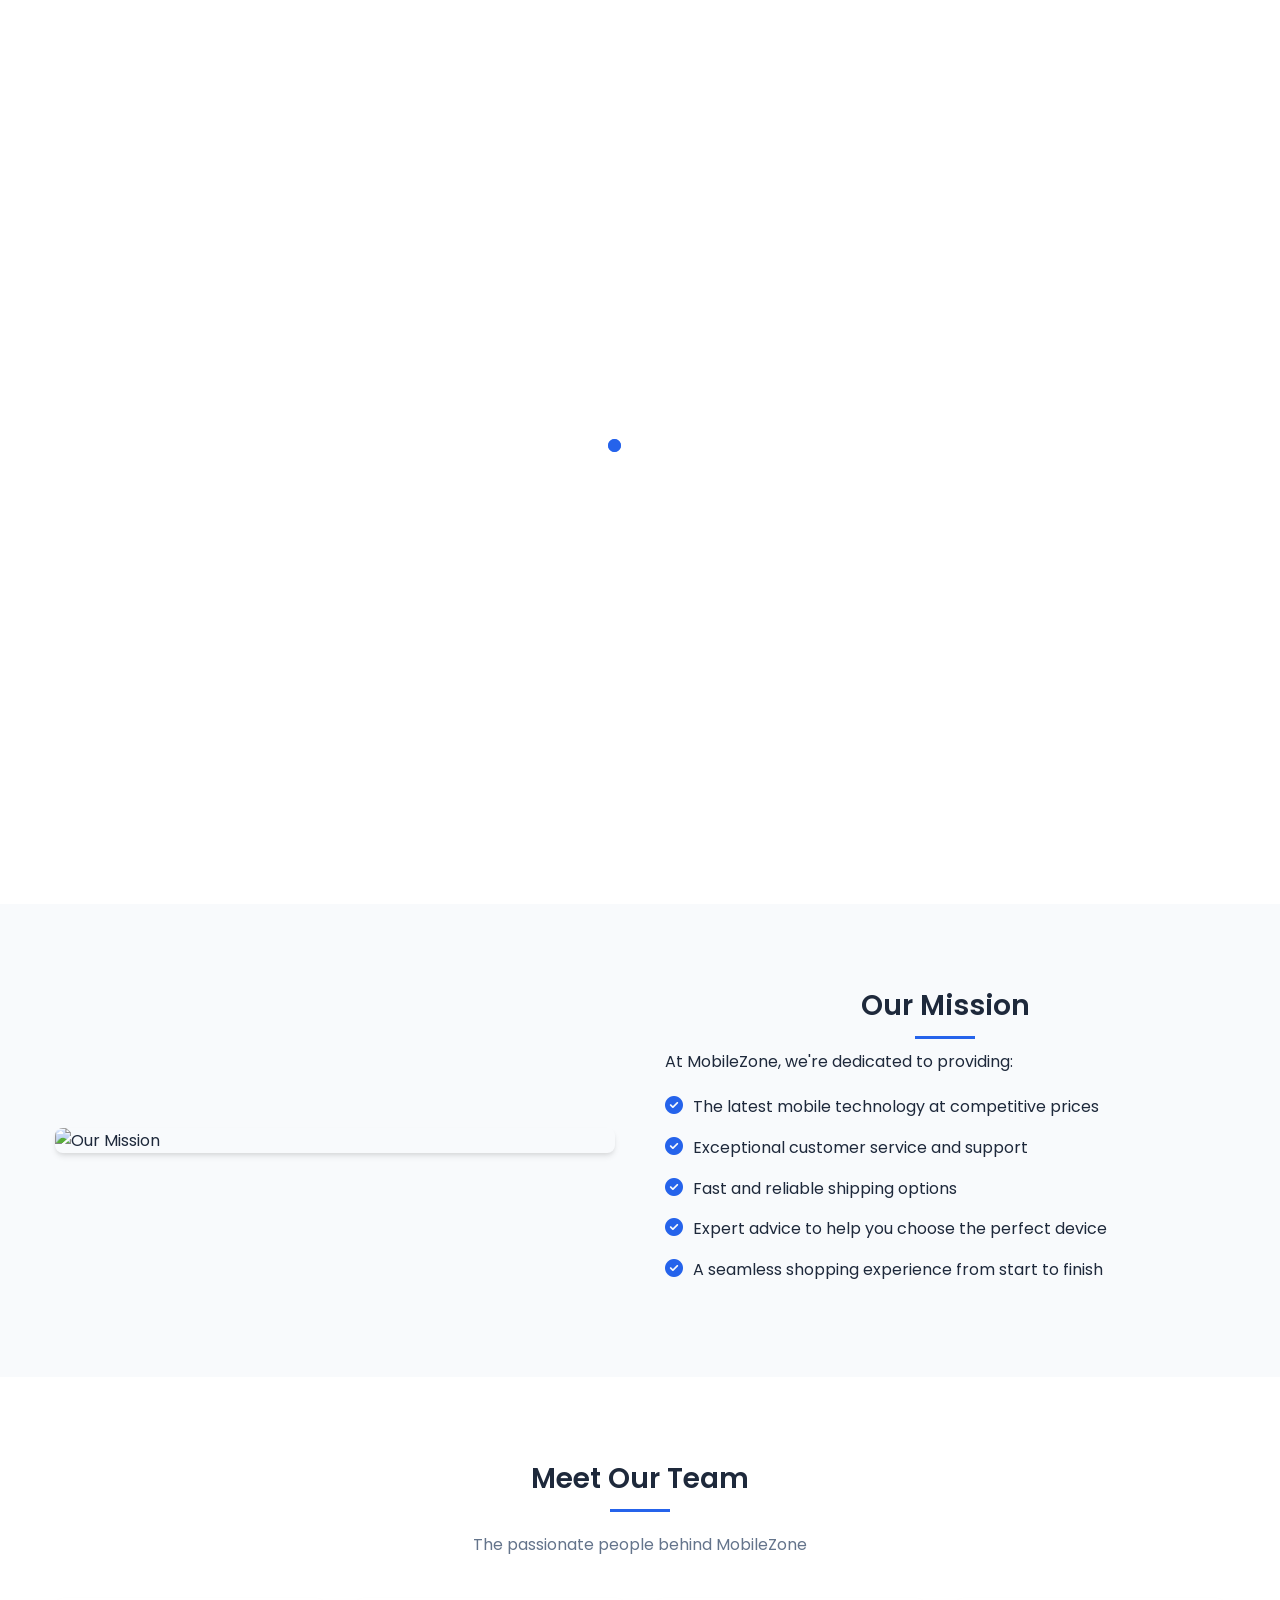
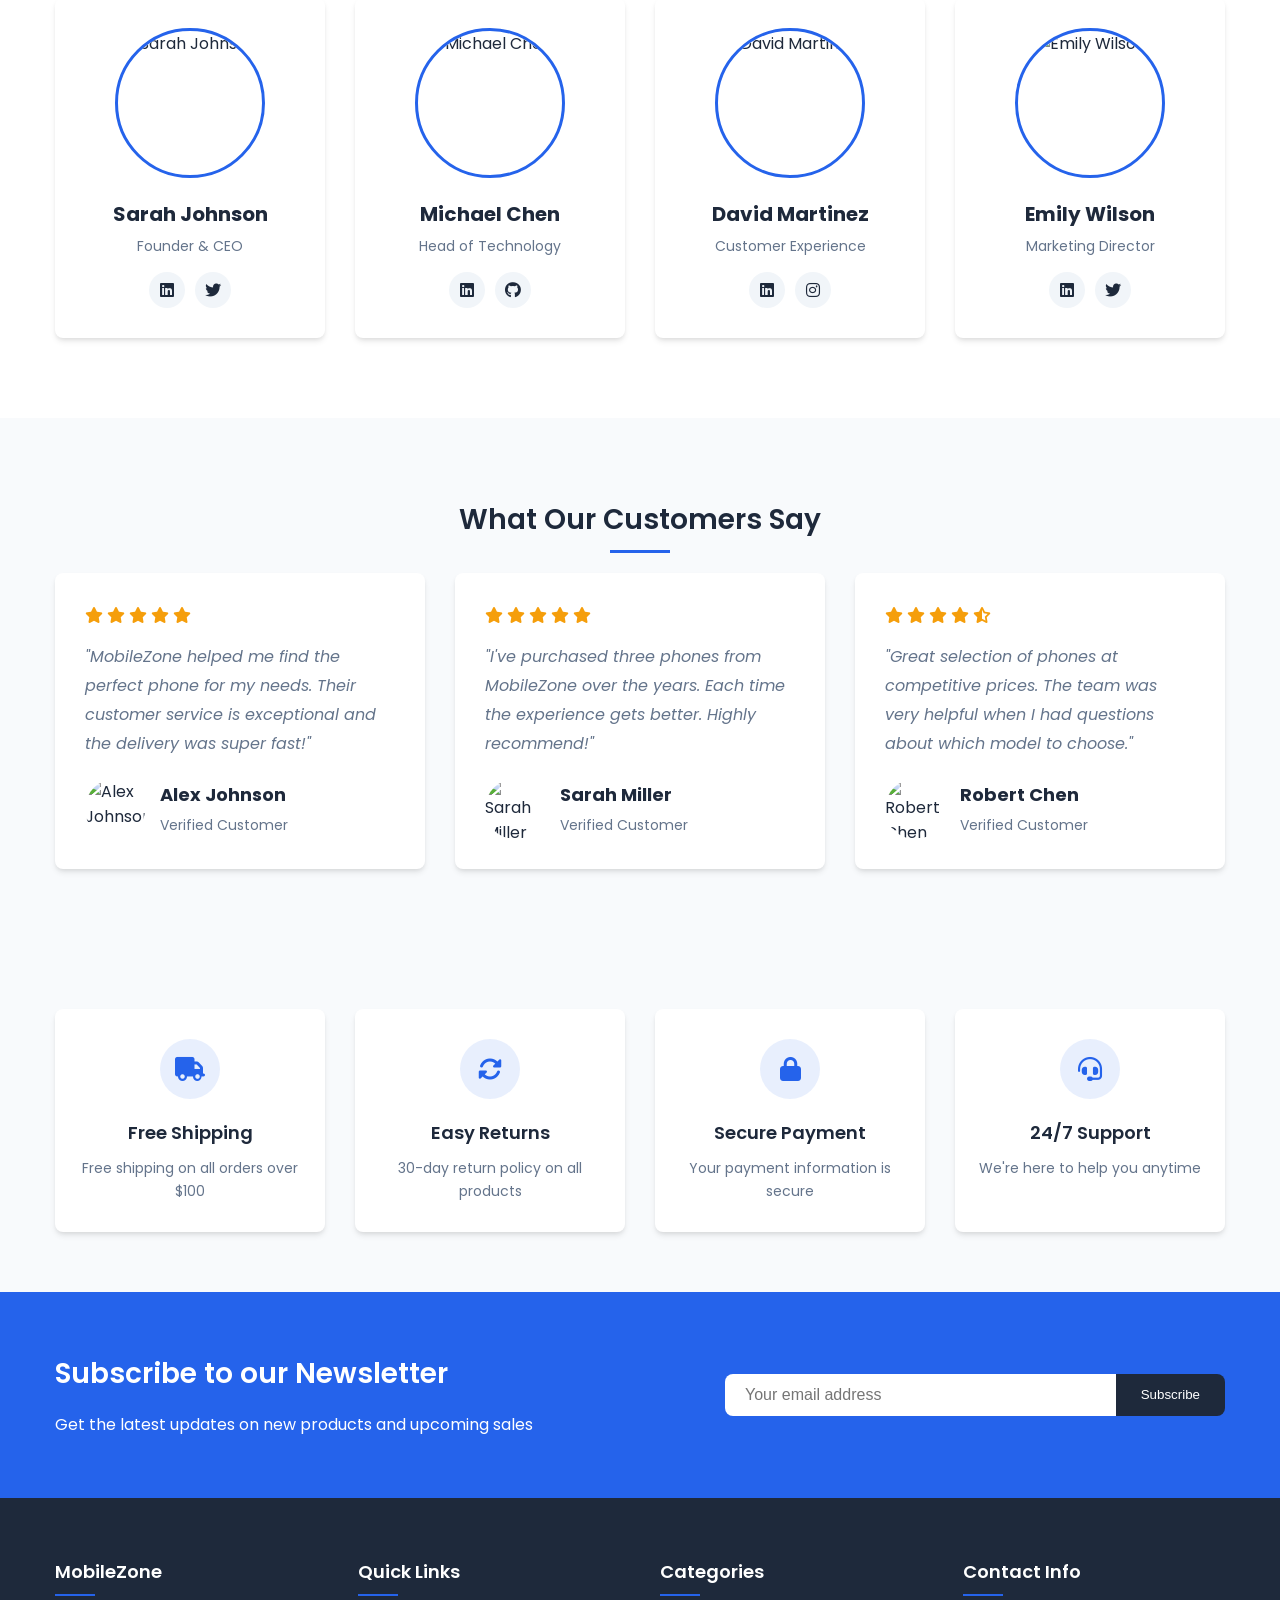
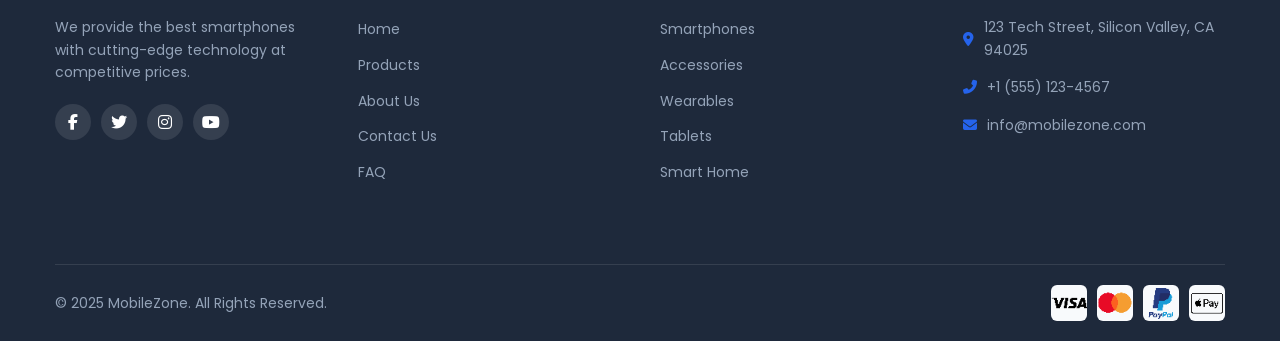
==== about.html @ f5adbccd "Add files via upload" ====
<!DOCTYPE html>
<html lang="en">

<head>
    <meta charset="UTF-8">
    <meta name="viewport" content="width=device-width, initial-scale=1.0">
    <title>About Us - MobileZone</title>
    <link rel="stylesheet" href="https://cdnjs.cloudflare.com/ajax/libs/font-awesome/6.4.0/css/all.min.css">
    <link href="https://fonts.googleapis.com/css2?family=Poppins:wght@300;400;500;600;700&display=swap"
        rel="stylesheet">
    <link rel="stylesheet" href="css/style.css">
</head>

<body>
    <!-- Preloader -->
    <div class="preloader">
        <div class="preloader-inner">
            <div class="preloader-icon">
                <span></span>
                <span></span>
            </div>
        </div>
    </div>

    <!-- Main Wrapper -->
    <div id="barba-wrapper">
        <div class="barba-container" data-namespace="about">
            <!-- Header -->
            <header class="header">
                <div class="container">
                    <div class="header-inner">
                        <a href="index.html" class="logo">Mobile<span>Zone</span></a>
                        <nav class="navbar">
                            <ul>
                                <li><a href="index.html" class="active">Home</a></li>
                                <li><a href="products.html">Products</a></li>
                                <li><a href="about.html">About</a></li>
                                <li><a href="contact.html">Contact</a></li>
                            </ul>
                        </nav>
                        <div class="header-right">
                            <a href="#" class="search-btn"><i class="fas fa-search"></i></a>
                            <a href="#" class="cart-btn"><i class="fas fa-shopping-cart"></i><span>0</span></a>
                            <div class="mobile-menu-btn">
                                <span></span>
                                <span></span>
                                <span></span>
                            </div>
                        </div>
                    </div>
                </div>
            </header>

            <!-- About Hero Section -->
            <section class="page-hero about-hero">
                <div class="container">
                    <h1 data-aos="fade-up">About MobileZone</h1>
                    <p data-aos="fade-up" data-aos-delay="200">Our story, mission, and values</p>
                </div>
            </section>

            <!-- About Content -->
            <section class="about-section">
                <div class="container">
                    <div class="about-grid">
                        <div class="about-content" data-aos="fade-right">
                            <h2 class="section-title">Our Story</h2>
                            <p>Founded in 2015, MobileZone began as a small tech shop with a big vision: to make
                                cutting-edge mobile technology accessible to everyone. What started as a single
                                storefront has grown into a leading online destination for smartphones and accessories.
                            </p>
                            <p>Our journey has been fueled by a passion for technology and a commitment to customer
                                satisfaction. We carefully curate our product selection to bring you only the best
                                devices from trusted brands.</p>
                            <div class="about-stats">
                                <div class="stat-item">
                                    <h3>8+</h3>
                                    <p>Years in Business</p>
                                </div>
                                <div class="stat-item">
                                    <h3>50K+</h3>
                                    <p>Happy Customers</p>
                                </div>
                                <div class="stat-item">
                                    <h3>100+</h3>
                                    <p>Brands Available</p>
                                </div>
                            </div>
                        </div>
                        <div class="about-image" data-aos="fade-left">
                            <img src="https://placehold.co/600x500" alt="Our Store">
                        </div>
                    </div>
                </div>
            </section>

            <!-- Mission Section -->
            <section class="mission-section">
                <div class="container">
                    <div class="mission-grid">
                        <div class="mission-image" data-aos="fade-right">
                            <img src="https://placehold.co/500x400" alt="Our Mission">
                        </div>
                        <div class="mission-content" data-aos="fade-left">
                            <h2 class="section-title">Our Mission</h2>
                            <p>At MobileZone, we're dedicated to providing:</p>
                            <ul class="mission-list">
                                <li><i class="fas fa-check-circle"></i> The latest mobile technology at competitive
                                    prices</li>
                                <li><i class="fas fa-check-circle"></i> Exceptional customer service and support</li>
                                <li><i class="fas fa-check-circle"></i> Fast and reliable shipping options</li>
                                <li><i class="fas fa-check-circle"></i> Expert advice to help you choose the perfect
                                    device</li>
                                <li><i class="fas fa-check-circle"></i> A seamless shopping experience from start to
                                    finish</li>
                            </ul>
                        </div>
                    </div>
                </div>
            </section>

            <!-- Team Section -->
            <section class="team-section">
                <div class="container">
                    <h2 class="section-title" data-aos="fade-up">Meet Our Team</h2>
                    <p class="section-subtitle" data-aos="fade-up" data-aos-delay="100">The passionate people behind
                        MobileZone</p>
                    <div class="team-grid">
                        <div class="team-member" data-aos="fade-up" data-aos-delay="200">
                            <div class="member-image">
                                <img src="https://placehold.co/300x300" alt="Sarah Johnson">
                            </div>
                            <h3>Sarah Johnson</h3>
                            <p class="position">Founder & CEO</p>
                            <div class="member-social">
                                <a href="#"><i class="fab fa-linkedin"></i></a>
                                <a href="#"><i class="fab fa-twitter"></i></a>
                            </div>
                        </div>
                        <div class="team-member" data-aos="fade-up" data-aos-delay="300">
                            <div class="member-image">
                                <img src="https://placehold.co/300x300" alt="Michael Chen">
                            </div>
                            <h3>Michael Chen</h3>
                            <p class="position">Head of Technology</p>
                            <div class="member-social">
                                <a href="#"><i class="fab fa-linkedin"></i></a>
                                <a href="#"><i class="fab fa-github"></i></a>
                            </div>
                        </div>
                        <div class="team-member" data-aos="fade-up" data-aos-delay="400">
                            <div class="member-image">
                                <img src="https://placehold.co/300x300" alt="David Martinez">
                            </div>
                            <h3>David Martinez</h3>
                            <p class="position">Customer Experience</p>
                            <div class="member-social">
                                <a href="#"><i class="fab fa-linkedin"></i></a>
                                <a href="#"><i class="fab fa-instagram"></i></a>
                            </div>
                        </div>
                        <div class="team-member" data-aos="fade-up" data-aos-delay="500">
                            <div class="member-image">
                                <img src="https://placehold.co/300x300" alt="Emily Wilson">
                            </div>
                            <h3>Emily Wilson</h3>
                            <p class="position">Marketing Director</p>
                            <div class="member-social">
                                <a href="#"><i class="fab fa-linkedin"></i></a>
                                <a href="#"><i class="fab fa-twitter"></i></a>
                            </div>
                        </div>
                    </div>
                </div>
            </section>

            <!-- Testimonials -->
            <section class="testimonials-section">
                <div class="container">
                    <h2 class="section-title" data-aos="fade-up">What Our Customers Say</h2>
                    <div class="testimonials-grid">
                        <div class="testimonial-card" data-aos="fade-up" data-aos-delay="100">
                            <div class="testimonial-content">
                                <div class="rating">
                                    <i class="fas fa-star"></i>
                                    <i class="fas fa-star"></i>
                                    <i class="fas fa-star"></i>
                                    <i class="fas fa-star"></i>
                                    <i class="fas fa-star"></i>
                                </div>
                                <p>"MobileZone helped me find the perfect phone for my needs. Their customer service is
                                    exceptional and the delivery was super fast!"</p>
                            </div>
                            <div class="testimonial-author">
                                <img src="https://placehold.co/80x80" alt="Alex Johnson">
                                <div class="author-info">
                                    <h4>Alex Johnson</h4>
                                    <p>Verified Customer</p>
                                </div>
                            </div>
                        </div>
                        <div class="testimonial-card" data-aos="fade-up" data-aos-delay="200">
                            <div class="testimonial-content">
                                <div class="rating">
                                    <i class="fas fa-star"></i>
                                    <i class="fas fa-star"></i>
                                    <i class="fas fa-star"></i>
                                    <i class="fas fa-star"></i>
                                    <i class="fas fa-star"></i>
                                </div>
                                <p>"I've purchased three phones from MobileZone over the years. Each time the experience
                                    gets better. Highly recommend!"</p>
                            </div>
                            <div class="testimonial-author">
                                <img src="https://placehold.co/80x80" alt="Sarah Miller">
                                <div class="author-info">
                                    <h4>Sarah Miller</h4>
                                    <p>Verified Customer</p>
                                </div>
                            </div>
                        </div>
                        <div class="testimonial-card" data-aos="fade-up" data-aos-delay="300">
                            <div class="testimonial-content">
                                <div class="rating">
                                    <i class="fas fa-star"></i>
                                    <i class="fas fa-star"></i>
                                    <i class="fas fa-star"></i>
                                    <i class="fas fa-star"></i>
                                    <i class="fas fa-star-half-alt"></i>
                                </div>
                                <p>"Great selection of phones at competitive prices. The team was very helpful when I
                                    had questions about which model to choose."</p>
                            </div>
                            <div class="testimonial-author">
                                <img src="https://placehold.co/80x80" alt="Robert Chen">
                                <div class="author-info">
                                    <h4>Robert Chen</h4>
                                    <p>Verified Customer</p>
                                </div>
                            </div>
                        </div>
                    </div>
                </div>
            </section>

            <!-- Features Section -->
            <section class="features-section">
                <div class="container">
                    <div class="features-grid">
                        <div class="feature-item" data-aos="fade-up">
                            <div class="feature-icon">
                                <i class="fas fa-truck"></i>
                            </div>
                            <h4 class="feature-title">Free Shipping</h4>
                            <p class="feature-text">Free shipping on all orders over $100</p>
                        </div>
                        <div class="feature-item" data-aos="fade-up" data-aos-delay="100">
                            <div class="feature-icon">
                                <i class="fas fa-sync-alt"></i>
                            </div>
                            <h4 class="feature-title">Easy Returns</h4>
                            <p class="feature-text">30-day return policy on all products</p>
                        </div>
                        <div class="feature-item" data-aos="fade-up" data-aos-delay="200">
                            <div class="feature-icon">
                                <i class="fas fa-lock"></i>
                            </div>
                            <h4 class="feature-title">Secure Payment</h4>
                            <p class="feature-text">Your payment information is secure</p>
                        </div>
                        <div class="feature-item" data-aos="fade-up" data-aos-delay="300">
                            <div class="feature-icon">
                                <i class="fas fa-headset"></i>
                            </div>
                            <h4 class="feature-title">24/7 Support</h4>
                            <p class="feature-text">We're here to help you anytime</p>
                        </div>
                    </div>
                </div>
            </section>

            <!-- Newsletter -->
            <section class="newsletter">
                <div class="container">
                    <div class="newsletter-inner">
                        <div class="newsletter-content" data-aos="fade-right">
                            <h3 class="newsletter-title">Subscribe to our Newsletter</h3>
                            <p class="newsletter-text">Get the latest updates on new products and upcoming sales</p>
                        </div>
                        <form class="newsletter-form" data-aos="fade-left">
                            <input type="email" placeholder="Your email address" required>
                            <button type="submit" class="btn btn-primary">Subscribe</button>
                        </form>
                    </div>
                </div>
            </section>

            <!-- Footer -->
            <footer class="footer">
                <div class="container">
                    <div class="footer-top">
                        <div class="footer-col" data-aos="fade-up">
                            <h4 class="footer-title">MobileZone</h4>
                            <p class="footer-about">We provide the best smartphones with cutting-edge technology at
                                competitive prices.</p>
                            <div class="footer-social">
                                <a href="#"><i class="fab fa-facebook-f"></i></a>
                                <a href="#"><i class="fab fa-twitter"></i></a>
                                <a href="#"><i class="fab fa-instagram"></i></a>
                                <a href="#"><i class="fab fa-youtube"></i></a>
                            </div>
                        </div>
                        <div class="footer-col" data-aos="fade-up" data-aos-delay="100">
                            <h4 class="footer-title">Quick Links</h4>
                            <ul class="footer-links">
                                <li><a href="index.html">Home</a></li>
                                <li><a href="products.html">Products</a></li>
                                <li><a href="about.html">About Us</a></li>
                                <li><a href="contact.html">Contact Us</a></li>
                                <li><a href="#">FAQ</a></li>
                            </ul>
                        </div>
                        <div class="footer-col" data-aos="fade-up" data-aos-delay="200">
                            <h4 class="footer-title">Categories</h4>
                            <ul class="footer-links">
                                <li><a href="#">Smartphones</a></li>
                                <li><a href="#">Accessories</a></li>
                                <li><a href="#">Wearables</a></li>
                                <li><a href="#">Tablets</a></li>
                                <li><a href="#">Smart Home</a></li>
                            </ul>
                        </div>
                        <div class="footer-col" data-aos="fade-up" data-aos-delay="300">
                            <h4 class="footer-title">Contact Info</h4>
                            <ul class="footer-contact">
                                <li><i class="fas fa-map-marker-alt"></i> 123 Tech Street, Silicon Valley, CA 94025</li>
                                <li><i class="fas fa-phone-alt"></i> +1 (555) 123-4567</li>
                                <li><i class="fas fa-envelope"></i> info@mobilezone.com</li>
                            </ul>
                        </div>
                    </div>
                    <div class="footer-bottom">
                        <div class="footer-bottom-inner">
                            <p class="copyright">&copy; 2025 MobileZone. All Rights Reserved.</p>
                            <div class="payment-methods">
                                <img src="img/visa-27-48.png" alt="Visa 40x25">
                                <img src="img/mastercard-12-48.png" alt="Mastercard">
                                <img src="img/paypal-25-48.png" alt="PayPal">
                                <img src="img/apple-pay-48.png" alt="Apple Pay">
                            </div>
                        </div>
                    </div>
                </div>
            </footer>
        </div>
    </div>

    <!-- Mobile Menu -->
    <div class="mobile-menu">
        <div class="mobile-menu-inner">
            <div class="mobile-menu-header">
                <div class="logo">Mobile<span>Zone</span></div>
                <div class="mobile-menu-close"><i class="fas fa-times"></i></div>
            </div>
            <ul class="mobile-menu-links">
                <li><a href="index.html" class="active">Home</a></li>
                <li><a href="products.html">Products</a></li>
                <li><a href="about.html">About</a></li>
                <li><a href="contact.html">Contact</a></li>
            </ul>
            <div class="mobile-menu-footer">
                <div class="mobile-menu-social">
                    <a href="#"><i class="fab fa-facebook-f"></i></a>
                    <a href="#"><i class="fab fa-twitter"></i></a>
                    <a href="#"><i class="fab fa-instagram"></i></a>
                    <a href="#"><i class="fab fa-youtube"></i></a>
                </div>
                <p class="copyright">&copy; 2025 MobileZone</p>
            </div>
        </div>
    </div>

    <!-- Search Popup -->
    <div class="search-popup">
        <div class="search-popup-inner">
            <div class="search-popup-header">
                <form class="search-form">
                    <input type="text" placeholder="Search for products..." autocomplete="off">
                    <button type="submit"><i class="fas fa-search"></i></button>
                </form>
                <div class="search-popup-close"><i class="fas fa-times"></i></div>
            </div>
            <div class="search-popup-body">
                <div class="search-results">
                    <!-- Results will be displayed here -->
                </div>
            </div>
        </div>
    </div>

    <!-- Scripts -->
    <script src="https://cdnjs.cloudflare.com/ajax/libs/gsap/3.11.4/gsap.min.js"></script>
    <script src="https://cdnjs.cloudflare.com/ajax/libs/barba.js/1.0.0/barba.min.js"></script>
    <script src="js/script.js"></script>
    <script src="js/Barba.js"></script>
</body>

</html>
---- css/style.css ----
/* Base Styles */
:root {
    --primary-color: #2563eb;
    --primary-dark: #1d4ed8;
    --secondary-color: #10b981;
    --dark-color: #1e293b;
    --light-color: #f8fafc;
    --gray-color: #64748b;
    --light-gray: #e2e8f0;
    --danger-color: #ef4444;
    --warning-color: #f59e0b;
    --success-color: #10b981;
    --border-radius: 8px;
    --box-shadow: 0 4px 6px -1px rgba(0, 0, 0, 0.1), 0 2px 4px -1px rgba(0, 0, 0, 0.06);
    --transition: all 0.3s ease;
}

* {
    margin: 0;
    padding: 0;
    box-sizing: border-box;
}

html {
    scroll-behavior: smooth;
}

body {
    font-family: 'Poppins', sans-serif;
    color: var(--dark-color);
    background-color: #fff;
    line-height: 1.6;
    overflow-x: hidden;
}

a {
    text-decoration: none;
    color: inherit;
}

ul {
    list-style: none;
}

img {
    max-width: 100%;
    height: auto;
}

.container {
    width: 100%;
    max-width: 1200px;
    margin: 0 auto;
    padding: 0 15px;
}

.btn {
    display: inline-block;
    padding: 10px 20px;
    border-radius: var(--border-radius);
    font-weight: 500;
    text-align: center;
    transition: var(--transition);
    cursor: pointer;
    border: 2px solid transparent;
}

.btn-primary {
    background-color: var(--primary-color);
    color: #fff;
}

.btn-primary:hover {
    background-color: var(--primary-dark);
}

.btn-outline {
    background-color: transparent;
    border-color: var(--primary-color);
    color: var(--primary-color);
}

.btn-outline:hover {
    background-color: var(--primary-color);
    color: #fff;
}

.btn-sm {
    padding: 8px 16px;
    font-size: 14px;
}

.section-title {
    font-size: 28px;
    font-weight: 600;
    margin-bottom: 30px;
    text-align: center;
    position: relative;
}

.section-title::after {
    content: '';
    position: absolute;
    bottom: -10px;
    left: 50%;
    transform: translateX(-50%);
    width: 60px;
    height: 3px;
    background-color: var(--primary-color);
}

/* Preloader */
.preloader {
    position: fixed;
    top: 0;
    left: 0;
    width: 100%;
    height: 100%;
    background-color: #fff;
    z-index: 9999;
    display: flex;
    justify-content: center;
    align-items: center;
}

.preloader-inner {
    text-align: center;
}

.preloader-icon {
    display: inline-block;
    position: relative;
    width: 80px;
    height: 80px;
}

.preloader-icon span {
    position: absolute;
    top: 33px;
    width: 13px;
    height: 13px;
    border-radius: 50%;
    background: var(--primary-color);
    animation-timing-function: cubic-bezier(0, 1, 1, 0);
}

.preloader-icon span:nth-child(1) {
    left: 8px;
    animation: preloader1 0.6s infinite;
}

.preloader-icon span:nth-child(2) {
    left: 8px;
    animation: preloader2 0.6s infinite;
}

.preloader-icon span:nth-child(3) {
    left: 32px;
    animation: preloader2 0.6s infinite;
}

.preloader-icon span:nth-child(4) {
    left: 56px;
    animation: preloader3 0.6s infinite;
}

@keyframes preloader1 {
    0% {
        transform: scale(0);
    }

    100% {
        transform: scale(1);
    }
}

@keyframes preloader3 {
    0% {
        transform: scale(1);
    }

    100% {
        transform: scale(0);
    }
}

@keyframes preloader2 {
    0% {
        transform: translate(0, 0);
    }

    100% {
        transform: translate(24px, 0);
    }
}

/* Header */
.header {
    position: fixed;
    top: 0;
    left: 0;
    width: 100%;
    z-index: 999;
    background-color: #fff;
    box-shadow: 0 2px 10px rgba(0, 0, 0, 0.1);
    transition: var(--transition);
}

.header-inner {
    display: flex;
    justify-content: space-between;
    align-items: center;
    padding: 15px 0;
}

.logo {
    font-size: 24px;
    font-weight: 700;
    color: var(--dark-color);
}

.logo span {
    color: var(--primary-color);
}

.navbar ul {
    display: flex;
}

.navbar ul li {
    margin-left: 25px;
}

.navbar ul li a {
    font-weight: 500;
    transition: var(--transition);
    position: relative;
}

.navbar ul li a::after {
    content: '';
    position: absolute;
    bottom: -5px;
    left: 0;
    width: 0;
    height: 2px;
    background-color: var(--primary-color);
    transition: var(--transition);
}

.navbar ul li a:hover::after,
.navbar ul li a.active::after {
    width: 100%;
}

.header-right {
    display: flex;
    align-items: center;
}

.search-btn,
.cart-btn {
    font-size: 18px;
    margin-left: 20px;
    cursor: pointer;
    position: relative;
    transition: var(--transition);
}

.cart-btn span {
    position: absolute;
    top: -8px;
    right: -8px;
    width: 18px;
    height: 18px;
    background-color: var(--primary-color);
    color: #fff;
    border-radius: 50%;
    font-size: 10px;
    display: flex;
    justify-content: center;
    align-items: center;
}

.mobile-menu-btn {
    display: none;
    flex-direction: column;
    justify-content: space-between;
    width: 24px;
    height: 18px;
    margin-left: 20px;
    cursor: pointer;
}

.mobile-menu-btn span {
    display: block;
    width: 100%;
    height: 2px;
    background-color: var(--dark-color);
    transition: var(--transition);
}

/* Hero Section */
.hero {
    padding: 150px 0 100px;
    position: relative;
    overflow: hidden;
}

.hero .container {
    display: flex;
    align-items: center;
    justify-content: space-between;
}

.hero-content {
    max-width: 500px;
}

.hero-title {
    font-size: 48px;
    font-weight: 700;
    margin-bottom: 20px;
    line-height: 1.2;
}

.hero-title span {
    color: var(--primary-color);
}

.hero-text {
    font-size: 16px;
    color: var(--gray-color);
    margin-bottom: 30px;
}

.hero-btns .btn {
    margin-right: 15px;
}

.hero-image {
    position: relative;
    animation: float 6s ease-in-out infinite;
}

@keyframes float {
    0% {
        transform: translateY(0);
    }

    50% {
        transform: translateY(-20px);
    }

    100% {
        transform: translateY(0);
    }
}

/* Featured Brands */
.featured-brands {
    padding: 60px 0;
    background-color: #f8fafc;
}

.brands-grid {
    display: grid;
    grid-template-columns: repeat(auto-fit, minmax(150px, 1fr));
    gap: 30px;
    align-items: center;
}

.brand-item {
    text-align: center;
    padding: 20px;
    background-color: #fff;
    border-radius: var(--border-radius);
    box-shadow: var(--box-shadow);
    transition: var(--transition);
}

.brand-item:hover {
    transform: translateY(-5px);
}

/* Featured Products */
.featured-products {
    padding: 80px 0;
}

.products-grid {
    display: grid;
    grid-template-columns: repeat(auto-fill, minmax(250px, 1fr));
    gap: 30px;
    margin-bottom: 40px;
}

.product-card {
    background-color: #fff;
    border-radius: var(--border-radius);
    overflow: hidden;
    box-shadow: var(--box-shadow);
    transition: var(--transition);
    position: relative;
}

.product-card:hover {
    transform: translateY(-10px);
    box-shadow: 0 10px 15px -3px rgba(0, 0, 0, 0.1), 0 4px 6px -2px rgba(0, 0, 0, 0.05);
}

.product-badge {
    position: absolute;
    top: 10px;
    left: 10px;
    background-color: var(--primary-color);
    color: #fff;
    padding: 5px 10px;
    border-radius: 4px;
    font-size: 12px;
    font-weight: 500;
    z-index: 1;
}

.product-badge.hot {
    background-color: var(--danger-color);
}

.product-badge.new {
    background-color: var(--success-color);
}

.product-thumb {
    padding: 20px;
    text-align: center;
    background-color: #f8fafc;
    position: relative;
    overflow: hidden;
}

.product-thumb img {
    max-height: 200px;
    object-fit: contain;
    transition: var(--transition);
}

.product-card:hover .product-thumb img {
    transform: scale(1.05);
}

.product-details {
    padding: 20px;
}

.product-title {
    font-size: 16px;
    font-weight: 600;
    margin-bottom: 10px;
}

.product-title a:hover {
    color: var(--primary-color);
}

.product-price {
    display: flex;
    align-items: center;
    margin-bottom: 15px;
}

.price {
    font-size: 18px;
    font-weight: 700;
    color: var(--primary-color);
}

.old-price {
    font-size: 14px;
    color: var(--gray-color);
    text-decoration: line-through;
    margin-left: 10px;
}

.product-bottom {
    display: flex;
    justify-content: space-between;
    align-items: center;
}

.product-links {
    display: flex;
}

.product-links a {
    width: 30px;
    height: 30px;
    border-radius: 50%;
    background-color: #f1f5f9;
    display: flex;
    justify-content: center;
    align-items: center;
    margin-left: 10px;
    transition: var(--transition);
}

.product-links a:hover {
    background-color: var(--primary-color);
    color: #fff;
}

/* Features Section */
.features-section {
    padding: 60px 0;
    background-color: #f8fafc;
}

.features-grid {
    display: grid;
    grid-template-columns: repeat(auto-fit, minmax(250px, 1fr));
    gap: 30px;
}

.feature-item {
    text-align: center;
    padding: 30px 20px;
    background-color: #fff;
    border-radius: var(--border-radius);
    box-shadow: var(--box-shadow);
    transition: var(--transition);
}

.feature-item:hover {
    transform: translateY(-5px);
}

.feature-icon {
    width: 60px;
    height: 60px;
    background-color: rgba(37, 99, 235, 0.1);
    border-radius: 50%;
    display: flex;
    justify-content: center;
    align-items: center;
    margin: 0 auto 20px;
    font-size: 24px;
    color: var(--primary-color);
}

.feature-title {
    font-size: 18px;
    font-weight: 600;
    margin-bottom: 10px;
}

.feature-text {
    font-size: 14px;
    color: var(--gray-color);
}

/* Newsletter */
.newsletter {
    padding: 60px 0;
    background-color: var(--primary-color);
    color: #fff;
}

.newsletter-inner {
    display: flex;
    justify-content: space-between;
    align-items: center;
}

.newsletter-content {
    max-width: 500px;
}

.newsletter-title {
    font-size: 28px;
    font-weight: 600;
    margin-bottom: 15px;
}

.newsletter-text {
    margin-bottom: 0;
}

.newsletter-form {
    display: flex;
    max-width: 500px;
    width: 100%;
}

.newsletter-form input {
    flex: 1;
    padding: 12px 20px;
    border: none;
    border-radius: var(--border-radius) 0 0 var(--border-radius);
    font-size: 16px;
    outline: none;
}

.newsletter-form button {
    border-radius: 0 var(--border-radius) var(--border-radius) 0;
    background-color: var(--dark-color);
    color: #fff;
    border: none;
    padding: 0 25px;
    cursor: pointer;
    transition: var(--transition);
}

.newsletter-form button:hover {
    background-color: #0f172a;
}

/* Footer */
.footer {
    background-color: var(--dark-color);
    color: #fff;
    padding-top: 60px;
}

.footer-top {
    display: grid;
    grid-template-columns: repeat(auto-fit, minmax(200px, 1fr));
    gap: 40px;
    margin-bottom: 40px;
}

.footer-col {
    margin-bottom: 30px;
}

.footer-title {
    font-size: 18px;
    font-weight: 600;
    margin-bottom: 20px;
    position: relative;
    padding-bottom: 10px;
}

.footer-title::after {
    content: '';
    position: absolute;
    bottom: 0;
    left: 0;
    width: 40px;
    height: 2px;
    background-color: var(--primary-color);
}

.footer-about {
    font-size: 14px;
    color: #94a3b8;
    margin-bottom: 20px;
}

.footer-social {
    display: flex;
}

.footer-social a {
    width: 36px;
    height: 36px;
    border-radius: 50%;
    background-color: rgba(255, 255, 255, 0.1);
    display: flex;
    justify-content: center;
    align-items: center;
    margin-right: 10px;
    transition: var(--transition);
}

.footer-social a:hover {
    background-color: var(--primary-color);
}

.footer-links li {
    margin-bottom: 10px;
}

.footer-links a {
    font-size: 14px;
    color: #94a3b8;
    transition: var(--transition);
}

.footer-links a:hover {
    color: var(--primary-color);
    padding-left: 5px;
}

.footer-contact li {
    display: flex;
    align-items: center;
    margin-bottom: 15px;
    font-size: 14px;
    color: #94a3b8;
}

.footer-contact i {
    margin-right: 10px;
    color: var(--primary-color);
}

.footer-bottom {
    border-top: 1px solid rgba(255, 255, 255, 0.1);
    padding: 20px 0;
}

.footer-bottom-inner {
    display: flex;
    justify-content: space-between;
    align-items: center;
}

.copyright {
    font-size: 14px;
    color: #94a3b8;
}

.payment-methods {
    display: flex;
}

.payment-methods img {
    margin-left: 10px;
    height: 36px;
    background: #f8fafc;
    border-radius: 6px;
}

/* Mobile Menu */
.mobile-menu {
    position: fixed;
    top: 0;
    left: 0;
    width: 100%;
    height: 100%;
    background-color: rgba(0, 0, 0, 0.8);
    z-index: 9999;
    opacity: 0;
    visibility: hidden;
    transition: var(--transition);
}

.mobile-menu.active {
    opacity: 1;
    visibility: visible;
}

.mobile-menu-inner {
    width: 320px;
    height: 100%;
    background-color: #fff;
    padding: 30px;
    transform: translateX(-100%);
    transition: var(--transition);
    overflow-y: auto;
}

.mobile-menu.active .mobile-menu-inner {
    transform: translateX(0);
}

.mobile-menu-header {
    display: flex;
    justify-content: space-between;
    align-items: center;
    margin-bottom: 30px;
}

.mobile-menu-close {
    font-size: 24px;
    cursor: pointer;
}

.mobile-menu-links li {
    margin-bottom: 15px;
}

.mobile-menu-links a {
    display: block;
    font-size: 16px;
    font-weight: 500;
    padding: 10px 0;
    border-bottom: 1px solid #f1f5f9;
}

.mobile-menu-links a.active {
    color: var(--primary-color);
}

.mobile-menu-footer {
    margin-top: 30px;
    padding-top: 20px;
    border-top: 1px solid #f1f5f9;
}

.mobile-menu-social {
    display: flex;
    justify-content: center;
    margin-bottom: 20px;
}

.mobile-menu-social a {
    width: 36px;
    height: 36px;
    border-radius: 50%;
    background-color: #f1f5f9;
    display: flex;
    justify-content: center;
    align-items: center;
    margin: 0 5px;
    transition: var(--transition);
}

.mobile-menu-social a:hover {
    background-color: var(--primary-color);
    color: #fff;
}

/* Search Popup */
.search-popup {
    position: fixed;
    top: 0;
    left: 0;
    width: 100%;
    height: 100%;
    background-color: rgba(0, 0, 0, 0.8);
    z-index: 9999;
    opacity: 0;
    visibility: hidden;
    transition: var(--transition);
}

.search-popup.active {
    opacity: 1;
    visibility: visible;
}

.search-popup-inner {
    width: 100%;
    max-width: 800px;
    margin: 0 auto;
    padding: 30px;
    position: relative;
    top: 50%;
    transform: translateY(-50%) scale(0.9);
    opacity: 0;
    transition: var(--transition);
}

.search-popup.active .search-popup-inner {
    transform: translateY(-50%) scale(1);
    opacity: 1;
}

.search-popup-header {
    margin-bottom: 30px;
    position: relative;
}

.search-form {
    display: flex;
}

.search-form input {
    flex: 1;
    padding: 15px 20px;
    border: none;
    border-radius: var(--border-radius) 0 0 var(--border-radius);
    font-size: 16px;
    outline: none;
}

.search-form button {
    padding: 0 25px;
    border: none;
    background-color: var(--primary-color);
    color: #fff;
    border-radius: 0 var(--border-radius) var(--border-radius) 0;
    cursor: pointer;
    transition: var(--transition);
}

.search-form button:hover {
    background-color: var(--primary-dark);
}

.search-popup-close {
    position: absolute;
    top: 50%;
    right: -50px;
    transform: translateY(-50%);
    font-size: 24px;
    color: #fff;
    cursor: pointer;
}

.search-results {
    max-height: 400px;
    overflow-y: auto;
}

/* Search Results */
.search-results {
    padding: 20px 0;
    max-height: 60vh;
    overflow-y: auto;
}

.search-results-grid {
    display: grid;
    gap: 15px;
}

.search-result-item {
    display: flex;
    align-items: center;
    padding: 10px;
    border-radius: var(--border-radius);
    background-color: rgba(255, 255, 255, 0.1);
    transition: var(--transition);
}

.search-result-item:hover {
    background-color: rgba(255, 255, 255, 0.2);
}

.search-result-item img {
    width: 60px;
    height: 60px;
    object-fit: contain;
    margin-right: 15px;
    background-color: #fff;
    border-radius: 4px;
}

.search-result-info {
    flex: 1;
}

.search-result-info h4 {
    font-size: 16px;
    margin-bottom: 5px;
    color: #fff;
}

.search-result-info p {
    font-size: 14px;
    font-weight: 600;
    color: #fff;
    margin-bottom: 5px;
}

.search-result-category {
    display: inline-block;
    font-size: 12px;
    background-color: rgba(37, 99, 235, 0.2);
    color: #fff;
    padding: 2px 8px;
    border-radius: 20px;
}

.search-results>p {
    text-align: center;
    color: rgba(255, 255, 255, 0.7);
    padding: 20px 0;
}

/* Barba.js Transitions */
.barba-container {
    position: absolute;
    width: 100%;
    top: 0;
    left: 0;
    opacity: 1;
    transition: opacity 0.5s ease;
}

.barba-container--leaving {
    opacity: 0;
}

.barba-container--entering {
    opacity: 1;
}

/* Product Detail Page */
.product-detail {
    padding: 150px 0 80px;
}

.product-detail-inner {
    display: grid;
    grid-template-columns: 1fr 1fr;
    gap: 50px;
}

.product-images {
    position: relative;
}

.product-main-image {
    width: 100%;
    height: 400px;
    object-fit: contain;
    background-color: #f8fafc;
    border-radius: var(--border-radius);
    padding: 30px;
    margin-bottom: 20px;
}

.product-thumbnails {
    display: flex;
    gap: 10px;
    flex-wrap: wrap;
}

.product-thumbnail {
    width: 80px;
    height: 80px;
    object-fit: contain;
    background-color: #f8fafc;
    border-radius: var(--border-radius);
    padding: 10px;
    cursor: pointer;
    transition: var(--transition);
    border: 2px solid transparent;
}

.product-thumbnail:hover,
.product-thumbnail.active {
    border-color: var(--primary-color);
}

.product-info h1 {
    font-size: 32px;
    font-weight: 700;
    margin-bottom: 15px;
}

.product-price-detail {
    display: flex;
    align-items: center;
    margin-bottom: 20px;
}

.current-price {
    font-size: 28px;
    font-weight: 700;
    color: var(--primary-color);
}

.old-price-detail {
    font-size: 18px;
    color: var(--gray-color);
    text-decoration: line-through;
    margin-left: 15px;
}

.product-rating {
    display: flex;
    align-items: center;
    margin-bottom: 20px;
}

.rating-stars {
    color: var(--warning-color);
    margin-right: 10px;
}

.rating-count {
    color: var(--gray-color);
    font-size: 14px;
}

.product-description {
    margin-bottom: 30px;
    color: var(--gray-color);
    line-height: 1.8;
}

.product-actions {
    display: flex;
    margin-bottom: 30px;
}

.quantity-selector {
    display: flex;
    align-items: center;
    margin-right: 20px;
}

.quantity-btn {
    width: 40px;
    height: 40px;
    background-color: #f1f5f9;
    border: none;
    font-size: 18px;
    cursor: pointer;
    display: flex;
    justify-content: center;
    align-items: center;
}

.quantity-input {
    width: 60px;
    height: 40px;
    text-align: center;
    border: 1px solid #f1f5f9;
    font-size: 16px;
}

.add-to-cart-btn {
    padding: 0 30px;
    height: 40px;
    background-color: var(--primary-color);
    color: #fff;
    border: none;
    border-radius: var(--border-radius);
    font-weight: 500;
    cursor: pointer;
    transition: var(--transition);
}

.add-to-cart-btn:hover {
    background-color: var(--primary-dark);
}

.product-meta {
    border-top: 1px solid #f1f5f9;
    padding-top: 20px;
}

.meta-item {
    display: flex;
    margin-bottom: 10px;
}

.meta-label {
    font-weight: 500;
    min-width: 120px;
    color: var(--gray-color);
}

.meta-value {
    color: var(--dark-color);
}

/* Product Tabs */
.product-tabs {
    margin-top: 50px;
    border-radius: var(--border-radius);
    overflow: hidden;
}

.tabs-header {
    display: flex;
    border-bottom: 1px solid #e2e8f0;
    margin-bottom: 20px;
    flex-wrap: wrap;

}

.tab-btn {
    padding: 12px 20px;
    background: none;
    border: none;
    font-size: 16px;
    font-weight: 500;
    color: var(--gray-color);
    cursor: pointer;
    position: relative;
    transition: var(--transition);
}

.tab-btn:after {
    content: '';
    position: absolute;
    bottom: -1px;
    left: 0;
    width: 0;
    height: 2px;
    background-color: var(--primary-color);
    transition: var(--transition);
}

.tab-btn.active {
    color: var(--dark-color);
}

.tab-btn.active:after {
    width: 100%;
}

.tab-btn:hover:not(.active) {
    color: var(--primary-color);
}

.tabs-content {
    padding: 20px 0;
}

.tab-panel {
    display: none;
    animation: fadeIn 0.5s ease;
}

.tab-panel.active {
    display: block;
}

.tab-panel h3 {
    font-size: 20px;
    margin-bottom: 15px;
    color: var(--dark-color);
}

.tab-panel p {
    margin-bottom: 15px;
    line-height: 1.8;
    color: var(--gray-color);
}

.tab-panel ul {
    margin-bottom: 20px;
    padding-left: 20px;
}

.tab-panel li {
    margin-bottom: 10px;
    color: var(--gray-color);
    line-height: 1.8;
}

.tab-panel li strong {
    color: var(--dark-color);
}

/* Cart Modal */
.cart-modal {
    position: fixed;
    top: 0;
    right: -100%;
    width: 100%;
    max-width: 400px;
    height: 100%;
    background: white;
    box-shadow: -2px 0 10px rgba(0, 0, 0, 0.1);
    z-index: 1000;
    transition: right 0.3s ease;
    overflow-y: auto;
}

.cart-modal.active {
    right: 0;
}

.cart-modal-content {
    padding: 20px;
    height: 100%;
    display: flex;
    flex-direction: column;
}

.cart-modal-header {
    display: flex;
    justify-content: space-between;
    align-items: center;
    padding-bottom: 15px;
    border-bottom: 1px solid #eee;
    margin-bottom: 20px;
}

.close-cart {
    background: none;
    border: none;
    font-size: 24px;
    cursor: pointer;
}

.cart-items {
    flex: 1;
    overflow-y: auto;
}

.cart-item {
    display: flex;
    margin-bottom: 15px;
    padding-bottom: 15px;
    border-bottom: 1px solid #f1f5f9;
}

.cart-item-img {
    width: 80px;
    height: 80px;
    object-fit: contain;
    margin-right: 15px;
    background: #f8fafc;
    border-radius: 5px;
}

.cart-item-details {
    flex: 1;
}

.cart-item-title {
    font-weight: 500;
    margin-bottom: 5px;
}

.cart-item-price {
    color: var(--primary-color);
    font-weight: 600;
    margin-bottom: 10px;
}

.cart-item-actions {
    display: flex;
    align-items: center;
}

.cart-item-quantity {
    width: 60px;
    height: 40px;
    text-align: center;
    border: 1px solid #f1f5f9;
    font-size: 16px;
}

.remove-item {
    margin-left: auto;
    color: var(--danger-color);
    width: 40px;
    height: 40px;
    background-color: #ffcece;
    border: none;
    font-size: 26px;
    cursor: pointer;
    display: flex;
    justify-content: center;
    align-items: center;
}
.remove-item:hover {
    background-color: #f3abab;
}

.cart-total {
    display: flex;
    justify-content: space-between;
    padding: 20px 0;
    font-size: 18px;
    font-weight: 600;
    border-top: 1px solid #eee;
}

.cart-actions {
    display: flex;
    flex-direction: column;
    gap: 10px;
}

/* Checkout Modal */
.checkout-modal {
    position: fixed;
    top: 0;
    left: 0;
    width: 100%;
    height: 100%;
    background: rgba(0, 0, 0, 0.5);
    z-index: 1001;
    display: none;
    justify-content: center;
    align-items: center;
}

.checkout-modal.active {
    display: flex;
}

.checkout-modal-content {
    background: white;
    padding: 30px;
    border-radius: 8px;
    width: 100%;
    max-width: 500px;
    max-height: 90vh;
    overflow-y: auto;
    position: relative;
}

.close-checkout {
    position: absolute;
    top: 15px;
    right: 15px;
    background: none;
    border: none;
    font-size: 24px;
    cursor: pointer;
}

.checkout-form .form-group {
    margin-bottom: 15px;
}

.checkout-form label {
    display: block;
    margin-bottom: 5px;
    font-weight: 500;
}

.checkout-form input,
.checkout-form textarea {
    width: 100%;
    padding: 10px;
    border: 1px solid #ddd;
    border-radius: 4px;
}

.checkout-form .form-row {
    display: flex;
    gap: 15px;
}

.checkout-form .form-row .form-group {
    flex: 1;
}

/* Cart Icon Badge */
.cart-btn span {
    position: absolute;
    top: -8px;
    right: -8px;
    background: var(--primary-color);
    color: white;
    border-radius: 50%;
    width: 20px;
    height: 20px;
    display: flex;
    justify-content: center;
    align-items: center;
    font-size: 12px;
}

/* Notification */
.notification {
    position: fixed;
    bottom: 20px;
    left: 50%;
    transform: translateX(-50%);
    background: var(--primary-color);
    color: white;
    padding: 12px 24px;
    border-radius: 4px;
    box-shadow: 0 4px 12px rgba(0, 0, 0, 0.15);
    opacity: 0;
    transition: opacity 0.3s ease;
    z-index: 1002;
}

.notification.show {
    opacity: 1;
}

/* Reviews */
.review {
    margin-bottom: 30px;
    padding-bottom: 20px;
    border-bottom: 1px solid #f1f5f9;
}

.review:last-child {
    margin-bottom: 0;
    border-bottom: none;
}

.review-header {
    display: flex;
    justify-content: space-between;
    align-items: center;
    margin-bottom: 10px;
}

.review-author {
    font-weight: 600;
    color: var(--dark-color);
}

.review-rating {
    color: var(--warning-color);
}

.review-content p {
    margin-bottom: 0;
}

@keyframes fadeIn {
    from {
        opacity: 0;
    }

    to {
        opacity: 1;
    }
}

/* Related Products */
.related-products {
    padding: 60px 0;
    background-color: #f8fafc;
}

/* Products Page */
.products-page {
    padding: 150px 0 80px;
}

.products-header {
    display: flex;
    justify-content: space-between;
    align-items: center;
    margin-bottom: 30px;
}

.products-sorting {
    display: flex;
    align-items: center;
}

.products-sorting label {
    margin-right: 10px;
    font-weight: 500;
}

.products-sorting select {
    padding: 8px 15px;
    border-radius: var(--border-radius);
    border: 1px solid #e2e8f0;
    outline: none;
    cursor: pointer;
}

/* About and Contact Pages start here */
/* Page Hero */
.page-hero {
    padding: 120px 0 80px;
    background-color: #f1f5f9;
    text-align: center;
    position: relative;
}

.page-hero h1 {
    font-size: 42px;
    font-weight: 700;
    margin-bottom: 15px;
}

.page-hero p {
    font-size: 18px;
    color: var(--gray-color);
}

.about-hero {
    background: linear-gradient(rgba(0, 0, 0, 0.6), rgba(0, 0, 0, 0.6)), url('https://via.placeholder.com/1920x600') no-repeat center center/cover;
    color: #fff;
}

.contact-hero {
    background: linear-gradient(rgba(0, 0, 0, 0.6), rgba(0, 0, 0, 0.6)), url('https://via.placeholder.com/1920x600') no-repeat center center/cover;
    color: #fff;
}

/* About Section */
.about-section {
    padding: 80px 0;
}

.about-grid {
    display: grid;
    grid-template-columns: 1fr 1fr;
    gap: 50px;
    align-items: center;
}

.about-content h2 {
    margin-bottom: 20px;
}

.about-content p {
    margin-bottom: 20px;
    color: var(--gray-color);
    line-height: 1.8;
}

.about-stats {
    display: flex;
    margin-top: 30px;
    gap: 30px;
}

.stat-item {
    text-align: center;
}

.stat-item h3 {
    font-size: 36px;
    font-weight: 700;
    color: var(--primary-color);
    margin-bottom: 5px;
}

.stat-item p {
    font-size: 14px;
    color: var(--gray-color);
    margin-bottom: 0;
}

.about-image {
    border-radius: var(--border-radius);
    overflow: hidden;
    box-shadow: var(--box-shadow);
}

.about-image img {
    width: 100%;
    height: auto;
    display: block;
}

/* Mission Section */
.mission-section {
    padding: 80px 0;
    background-color: #f8fafc;
}

.mission-grid {
    display: grid;
    grid-template-columns: 1fr 1fr;
    gap: 50px;
    align-items: center;
}

.mission-content h2 {
    margin-bottom: 20px;
}

.mission-list {
    margin-top: 20px;
}

.mission-list li {
    margin-bottom: 15px;
    display: flex;
    align-items: flex-start;
}

.mission-list i {
    color: var(--primary-color);
    margin-right: 10px;
    font-size: 18px;
    margin-top: 3px;
}

.mission-image {
    border-radius: var(--border-radius);
    overflow: hidden;
    box-shadow: var(--box-shadow);
}

.mission-image img {
    width: 100%;
    height: auto;
    display: block;
}

/* Team Section */
.team-section {
    padding: 80px 0;
}

.section-subtitle {
    text-align: center;
    color: var(--gray-color);
    margin-bottom: 40px;
}

.team-grid {
    display: grid;
    grid-template-columns: repeat(auto-fit, minmax(250px, 1fr));
    gap: 30px;
}

.team-member {
    text-align: center;
    background-color: #fff;
    padding: 30px 20px;
    border-radius: var(--border-radius);
    box-shadow: var(--box-shadow);
    transition: var(--transition);
}

.team-member:hover {
    transform: translateY(-10px);
}

.member-image {
    width: 150px;
    height: 150px;
    border-radius: 50%;
    overflow: hidden;
    margin: 0 auto 20px;
    border: 3px solid var(--primary-color);
}

.member-image img {
    width: 100%;
    height: 100%;
    object-fit: cover;
}

.team-member h3 {
    font-size: 20px;
    margin-bottom: 5px;
}

.position {
    color: var(--gray-color);
    margin-bottom: 15px;
    font-size: 14px;
}

.member-social {
    display: flex;
    justify-content: center;
    gap: 10px;
}

.member-social a {
    width: 36px;
    height: 36px;
    border-radius: 50%;
    background-color: #f1f5f9;
    display: flex;
    justify-content: center;
    align-items: center;
    transition: var(--transition);
}

.member-social a:hover {
    background-color: var(--primary-color);
    color: #fff;
}

/* Testimonials Section */
.testimonials-section {
    padding: 80px 0;
    background-color: #f8fafc;
}

.testimonials-grid {
    display: grid;
    grid-template-columns: repeat(auto-fit, minmax(300px, 1fr));
    gap: 30px;
}

.testimonial-card {
    background-color: #fff;
    padding: 30px;
    border-radius: var(--border-radius);
    box-shadow: var(--box-shadow);
}

.testimonial-content {
    margin-bottom: 20px;
}

.rating {
    color: var(--warning-color);
    margin-bottom: 15px;
}

.testimonial-content p {
    font-style: italic;
    color: var(--gray-color);
    line-height: 1.8;
}

.testimonial-author {
    display: flex;
    align-items: center;
}

.testimonial-author img {
    width: 60px;
    height: 60px;
    border-radius: 50%;
    margin-right: 15px;
}

.author-info h4 {
    font-size: 18px;
    margin-bottom: 5px;
}

.author-info p {
    font-size: 14px;
    color: var(--gray-color);
    margin-bottom: 0;
}

/* Contact Section */
.contact-section {
    padding: 80px 0;
}

.contact-grid {
    display: grid;
    grid-template-columns: 1fr 1fr;
    gap: 50px;
}

.contact-info h2 {
    margin-bottom: 20px;
}

.contact-info p {
    margin-bottom: 30px;
    color: var(--gray-color);
    line-height: 1.8;
}

.info-item {
    display: flex;
    margin-bottom: 25px;
}

.info-icon {
    width: 50px;
    height: 50px;
    background-color: rgba(37, 99, 235, 0.1);
    border-radius: 50%;
    display: flex;
    justify-content: center;
    align-items: center;
    margin-right: 15px;
    font-size: 18px;
    color: var(--primary-color);
    flex-shrink: 0;
}

.info-content h3 {
    font-size: 18px;
    margin-bottom: 5px;
}

.info-content p {
    margin-bottom: 0;
    font-size: 14px;
}

.contact-form h2 {
    margin-bottom: 20px;
}

.form-group {
    margin-bottom: 20px;
}

.form-group input,
.form-group textarea {
    width: 100%;
    padding: 12px 15px;
    border: 1px solid #e2e8f0;
    border-radius: var(--border-radius);
    font-size: 16px;
    outline: none;
    transition: var(--transition);
}

.form-group input:focus,
.form-group textarea:focus {
    border-color: var(--primary-color);
}

.form-group textarea {
    resize: vertical;
}

/* Map Section */
.map-section {
    padding-bottom: 80px;
}

.map-container {
    border-radius: var(--border-radius);
    overflow: hidden;
    box-shadow: var(--box-shadow);
}

/* FAQ Section */
.faq-section {
    padding: 80px 0;
    background-color: #f8fafc;
}



.faq-item {
    background-color: #fff;
    border-radius: var(--border-radius);
    margin-bottom: 15px;
    box-shadow: var(--box-shadow);
    overflow: hidden;
}

.faq-question {
    padding: 20px;
    display: flex;
    justify-content: space-between;
    align-items: center;
    cursor: pointer;
}

.faq-question h3 {
    font-size: 18px;
    margin-bottom: 0;
}

.faq-question i {
    transition: var(--transition);
}

.faq-item.active .faq-question i {
    transform: rotate(180deg);
}

.faq-answer {
    padding: 0 20px;
    max-height: 0;
    overflow: hidden;
    transition: max-height 0.3s ease;
}

.faq-item.active .faq-answer {
    padding: 0 20px 20px;
    max-height: 500px;
}

.faq-answer p {
    color: var(--gray-color);
    line-height: 1.8;
}

/* additional css */
/* Enhanced animations */
[data-aos="fade-up"] {
    opacity: 0;
    transform: translateY(30px);
    transition: all 0.6s ease;
}

[data-aos="fade-down"] {
    opacity: 0;
    transform: translateY(-30px);
    transition: all 0.6s ease;
}

[data-aos="fade-right"] {
    opacity: 0;
    transform: translateX(-30px);
    transition: all 0.6s ease;
}

[data-aos="fade-left"] {
    opacity: 0;
    transform: translateX(30px);
    transition: all 0.6s ease;
}

[data-aos].aos-animate {
    opacity: 1;
    transform: translate(0);
}

/* Product card hover animation */
.product-card {
    transition: all 0.3s cubic-bezier(0.25, 0.8, 0.25, 1);
}

.product-card:hover {
    transform: translateY(-5px) scale(1.02);
    box-shadow: 0 14px 28px rgba(0, 0, 0, 0.1), 0 10px 10px rgba(0, 0, 0, 0.08);
}

/* Button hover animation */
.btn {
    transition: all 0.3s ease;
    position: relative;
    overflow: hidden;
}

.btn:hover {
    transform: translateY(-2px);
}

.btn:active {
    transform: translateY(0);
}

.btn-primary::after {
    content: '';
    position: absolute;
    top: 0;
    left: -100%;
    width: 100%;
    height: 100%;
    background: linear-gradient(90deg, transparent, rgba(255, 255, 255, 0.2), transparent);
    transition: 0.5s;
}

.btn-primary:hover::after {
    left: 100%;
}
@keyframes slideIn {
    from { transform: translateY(100%); opacity: 0; }
    to { transform: translateY(0); opacity: 1; }
}

.notification {
    animation: slideIn 0.3s ease-out forwards;
}


/* Responsive Styles */
@media (max-width: 992px) {

    .about-grid,
    .mission-grid,
    .contact-grid {
        grid-template-columns: 1fr;
    }

    .about-image,
    .mission-image {
        order: -1;
    }

    .contact-info {
        margin-bottom: 40px;
    }
}

@media (max-width: 768px) {
    .page-hero {
        padding: 100px 0 60px;
    }

    .page-hero h1 {
        font-size: 36px;
    }

    .about-stats {
        flex-wrap: wrap;
    }

    .stat-item {
        width: calc(50% - 15px);
    }
}

@media (max-width: 576px) {
    .page-hero h1 {
        font-size: 28px;
    }

    .stat-item {
        width: 100%;
    }

    .team-grid {
        grid-template-columns: 1fr;
    }
}

/* About and Contact Pages End here */

/* Responsive Styles */
@media (max-width: 992px) {
    .hero .container {
        flex-direction: column;
        text-align: center;
    }

    .hero-content {
        max-width: 100%;
        margin-bottom: 40px;
    }

    .hero-image {
        margin-top: 30px;
    }

    .newsletter-inner {
        flex-direction: column;
        text-align: center;
    }

    .newsletter-content {
        margin-bottom: 30px;
    }

    .newsletter-form {
        max-width: 100%;
    }

    .product-detail-inner {
        grid-template-columns: 1fr;
    }

    .newsletter-form input {
        width: 50%;
    }
}

@media (max-width: 768px) {
    .navbar {
        display: none;
    }

    .mobile-menu-btn {
        display: flex;
    }

    .hero-title {
        font-size: 36px;
    }

    .section-title {
        font-size: 24px;
    }

    .footer-bottom-inner {
        flex-direction: column;
        text-align: center;
    }

    .payment-methods {
        justify-content: center;
        margin-top: 15px;
    }
}

@media (max-width: 576px) {
    .hero {
        padding: 120px 0 60px;
    }

    .hero-title {
        font-size: 28px;
    }

    .hero-btns .btn {
        margin-right: 0;
        margin-bottom: 15px;
        display: block;
        width: 100%;
    }

    .hero-btns .btn:last-child {
        margin-bottom: 0;
    }

    .products-grid {
        grid-template-columns: 1fr;
    }

    .product-actions {
        flex-direction: column;
    }

    .quantity-selector {
        margin-right: 0;
        margin-bottom: 15px;
    }

    .add-to-cart-btn {
        width: 100%;
    }
}
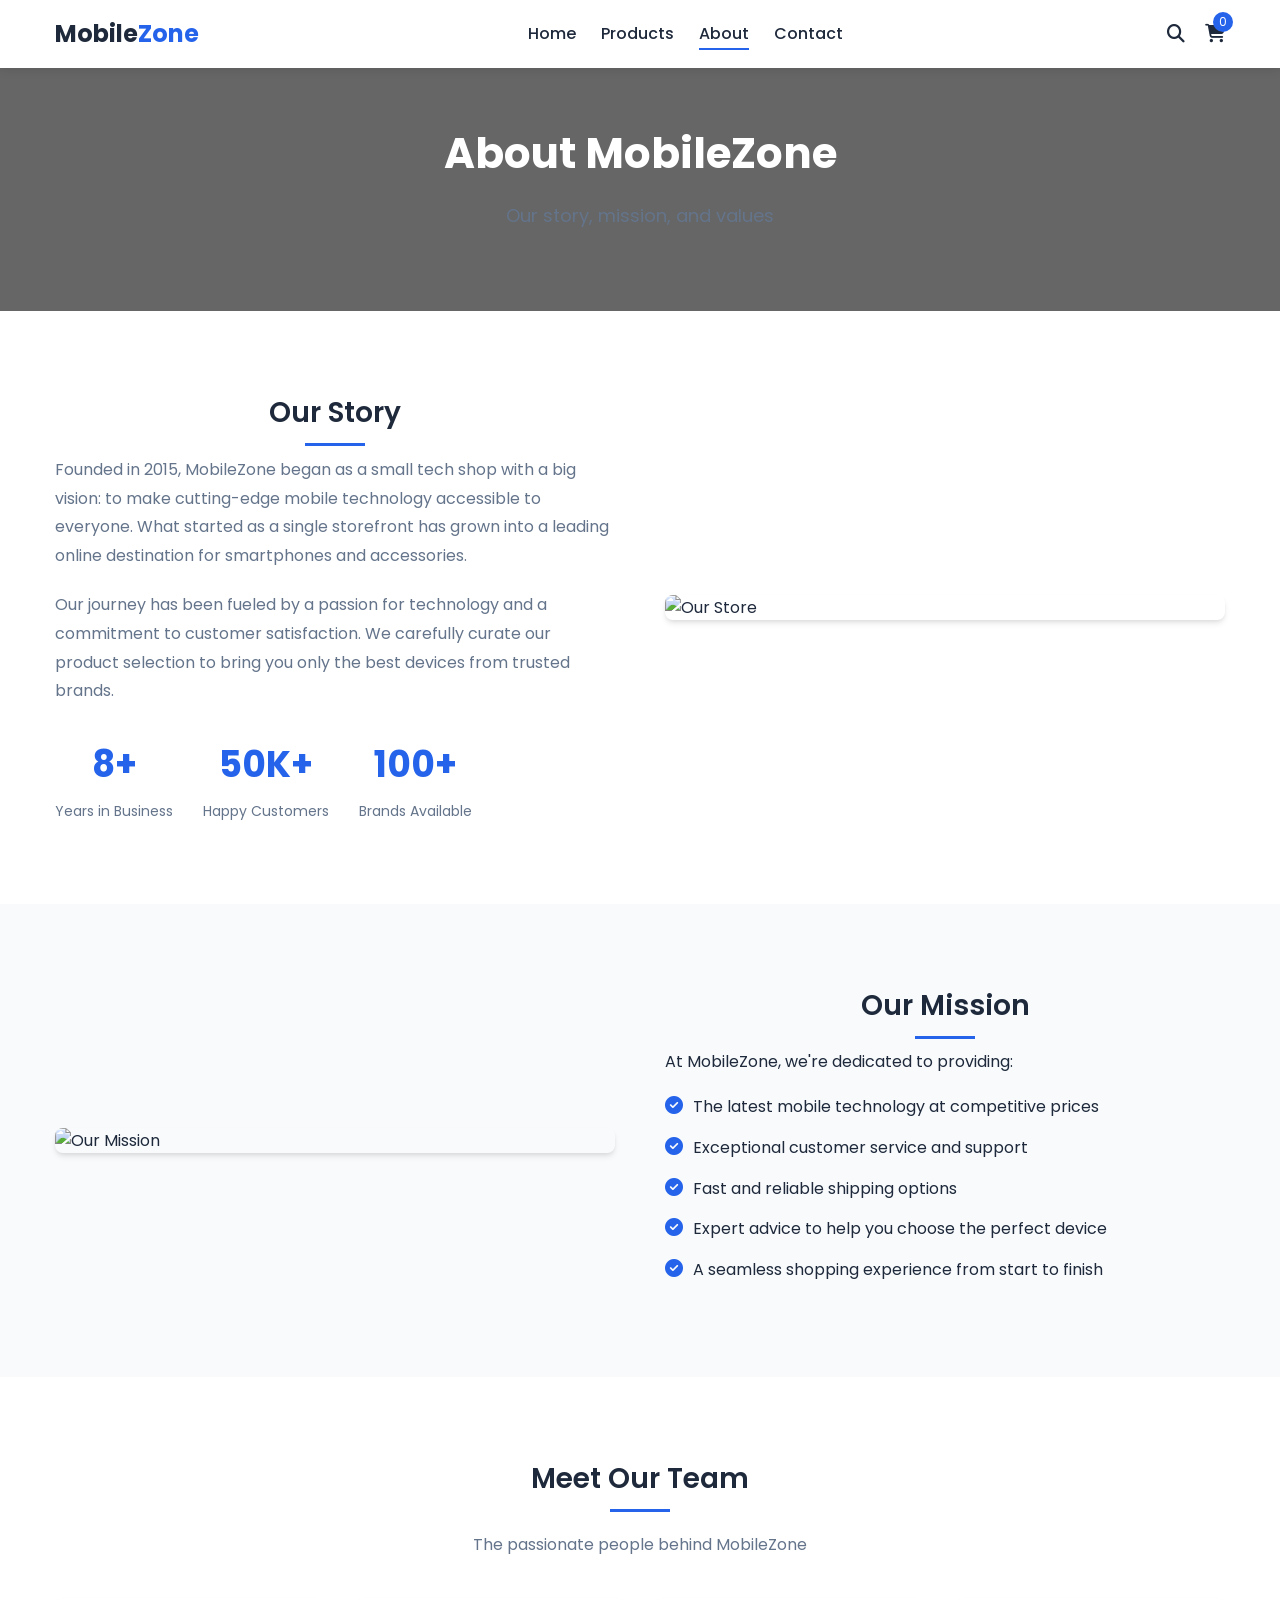
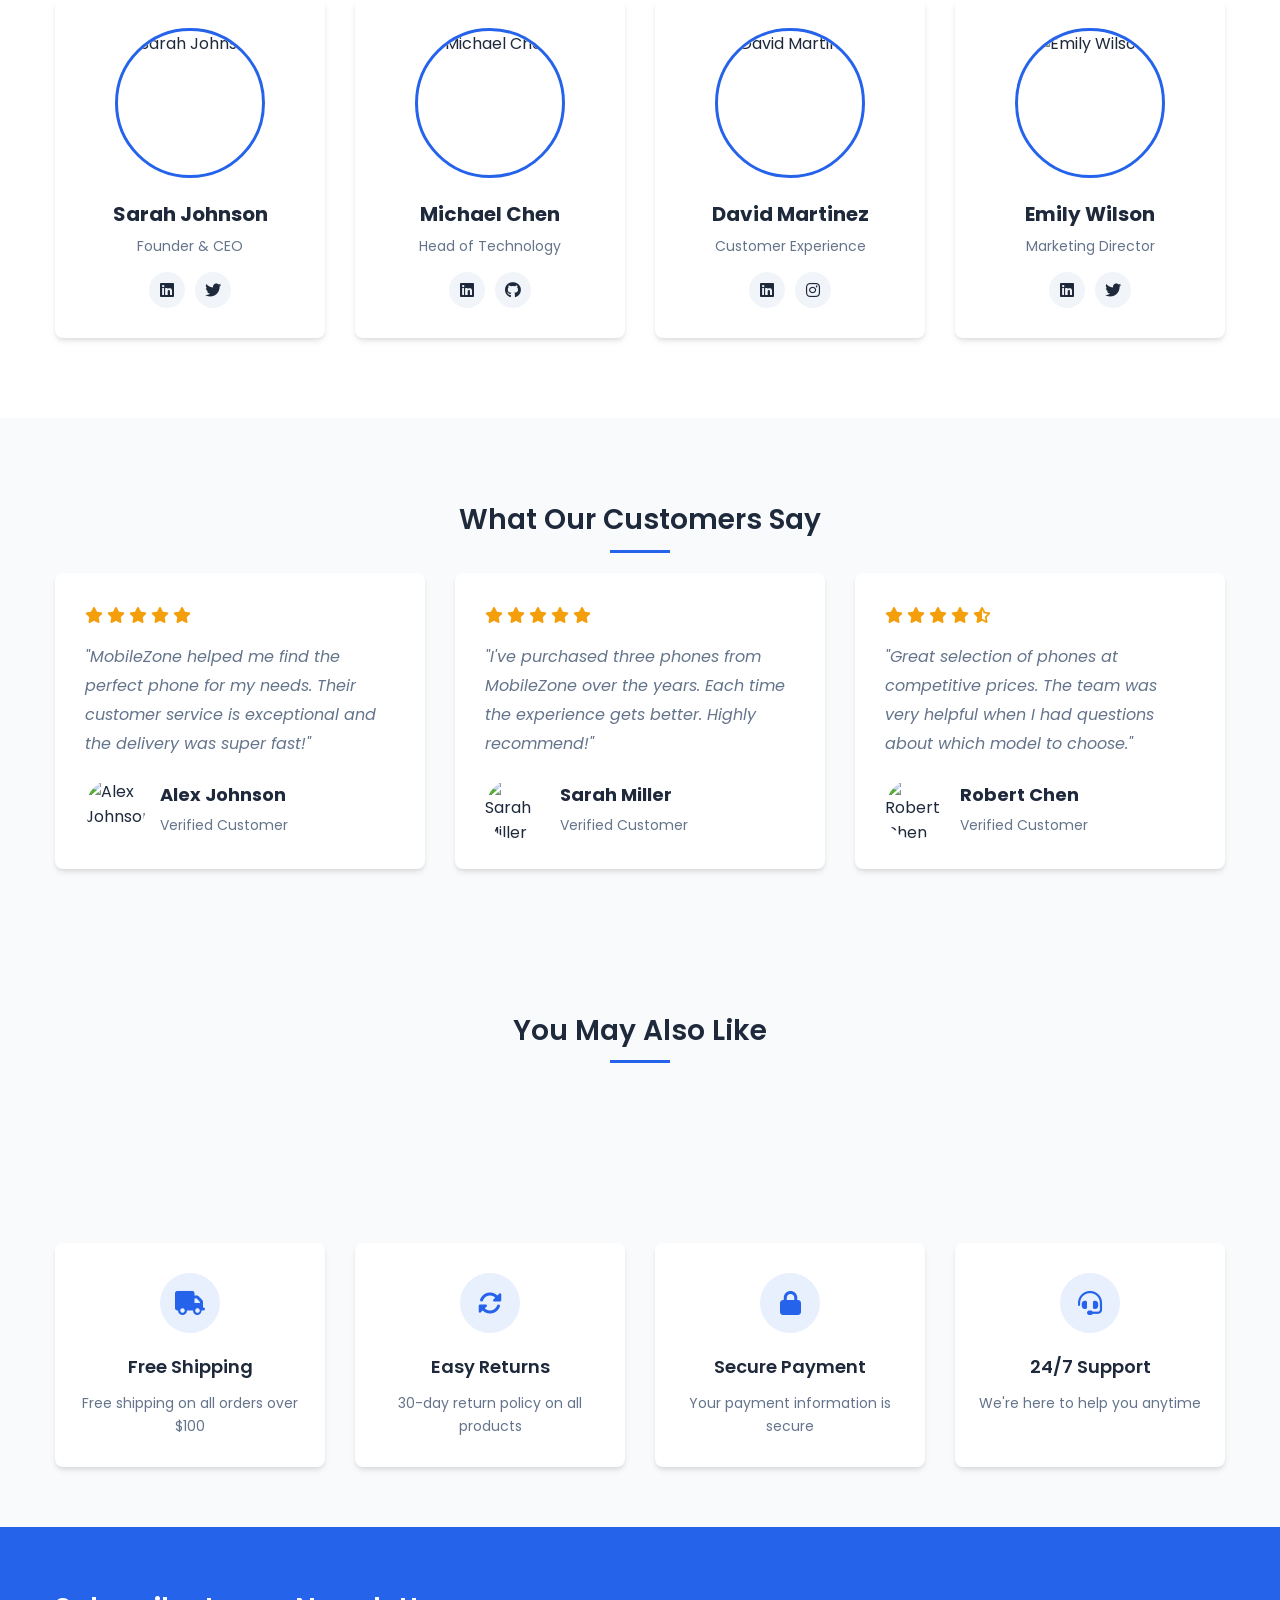
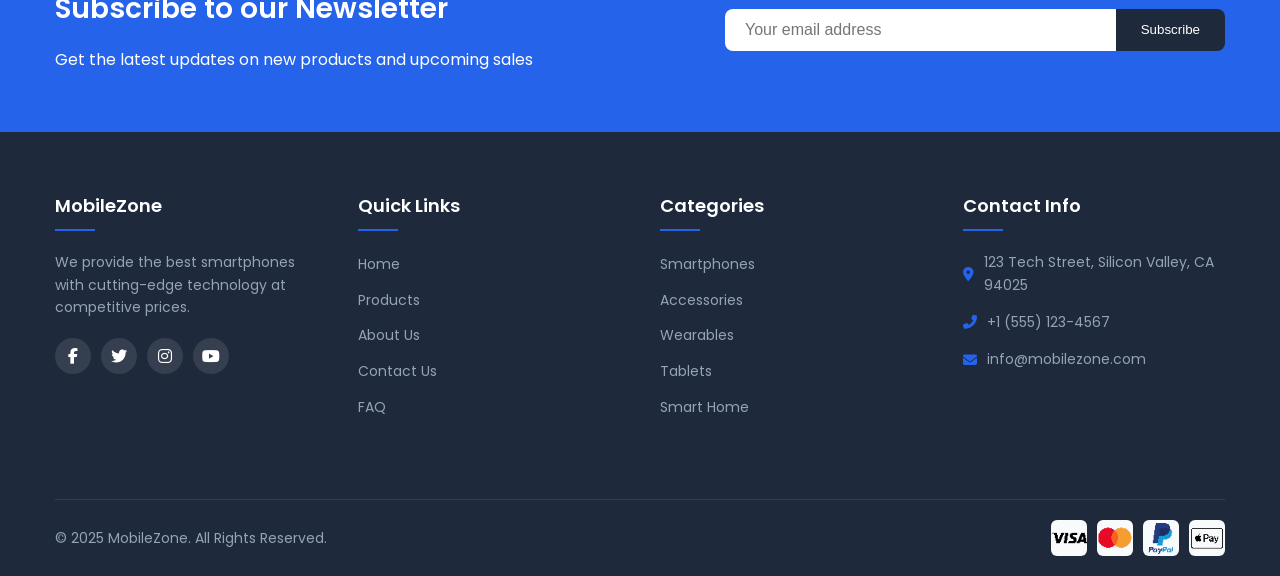
==== commit 964c4e2c: "Add files via upload" ====
--- a/about.html
+++ b/about.html
@@ -243,6 +243,74 @@
                 </div>
             </section>
 
+            <!-- Shopping Cart Modal -->
+            <div class="cart-modal">
+                <div class="cart-modal-content">
+                    <div class="cart-modal-header">
+                        <h3>Your Cart</h3>
+                        <button class="close-cart">&times;</button>
+                    </div>
+                    <div class="cart-items">
+                        <!-- Cart items will be added here dynamically -->
+                    </div>
+                    <div class="cart-total">
+                        <span>Total:</span>
+                        <span class="total-price">$0.00</span>
+                    </div>
+                    <div class="cart-actions">
+                        <button class="btn btn-outline continue-shopping">Continue Shopping</button>
+                        <button class="btn btn-primary checkout-btn">Proceed to Checkout</button>
+                    </div>
+                </div>
+            </div>
+
+            <!-- Checkout Form (can be a separate page or modal) -->
+            <div class="checkout-modal">
+                <div class="checkout-modal-content">
+                    <button class="close-checkout">&times;</button>
+                    <h2>Checkout</h2>
+                    <form class="checkout-form">
+                        <div class="form-group">
+                            <label for="name">Full Name</label>
+                            <input type="text" id="name" required>
+                        </div>
+                        <div class="form-group">
+                            <label for="email">Email</label>
+                            <input type="email" id="email" required>
+                        </div>
+                        <div class="form-group">
+                            <label for="address">Shipping Address</label>
+                            <textarea id="address" required></textarea>
+                        </div>
+                        <div class="form-group">
+                            <label for="card">Card Number</label>
+                            <input type="text" id="card" placeholder="1234 5678 9012 3456" required>
+                        </div>
+                        <div class="form-row">
+                            <div class="form-group">
+                                <label for="expiry">Expiry Date</label>
+                                <input type="text" id="expiry" placeholder="MM/YY" required>
+                            </div>
+                            <div class="form-group">
+                                <label for="cvv">CVV</label>
+                                <input type="text" id="cvv" placeholder="123" required>
+                            </div>
+                        </div>
+                        <button type="submit" class="btn btn-primary">Place Order</button>
+                    </form>
+                </div>
+            </div>
+
+            <!-- Related Products -->
+            <section class="related-products">
+                <div class="container">
+                    <h2 class="section-title" data-aos="fade-up">You May Also Like</h2>
+                    <div class="products-grid">
+                        <!-- Add related products here -->
+                    </div>
+                </div>
+            </section>
+
             <!-- Features Section -->
             <section class="features-section">
                 <div class="container">
